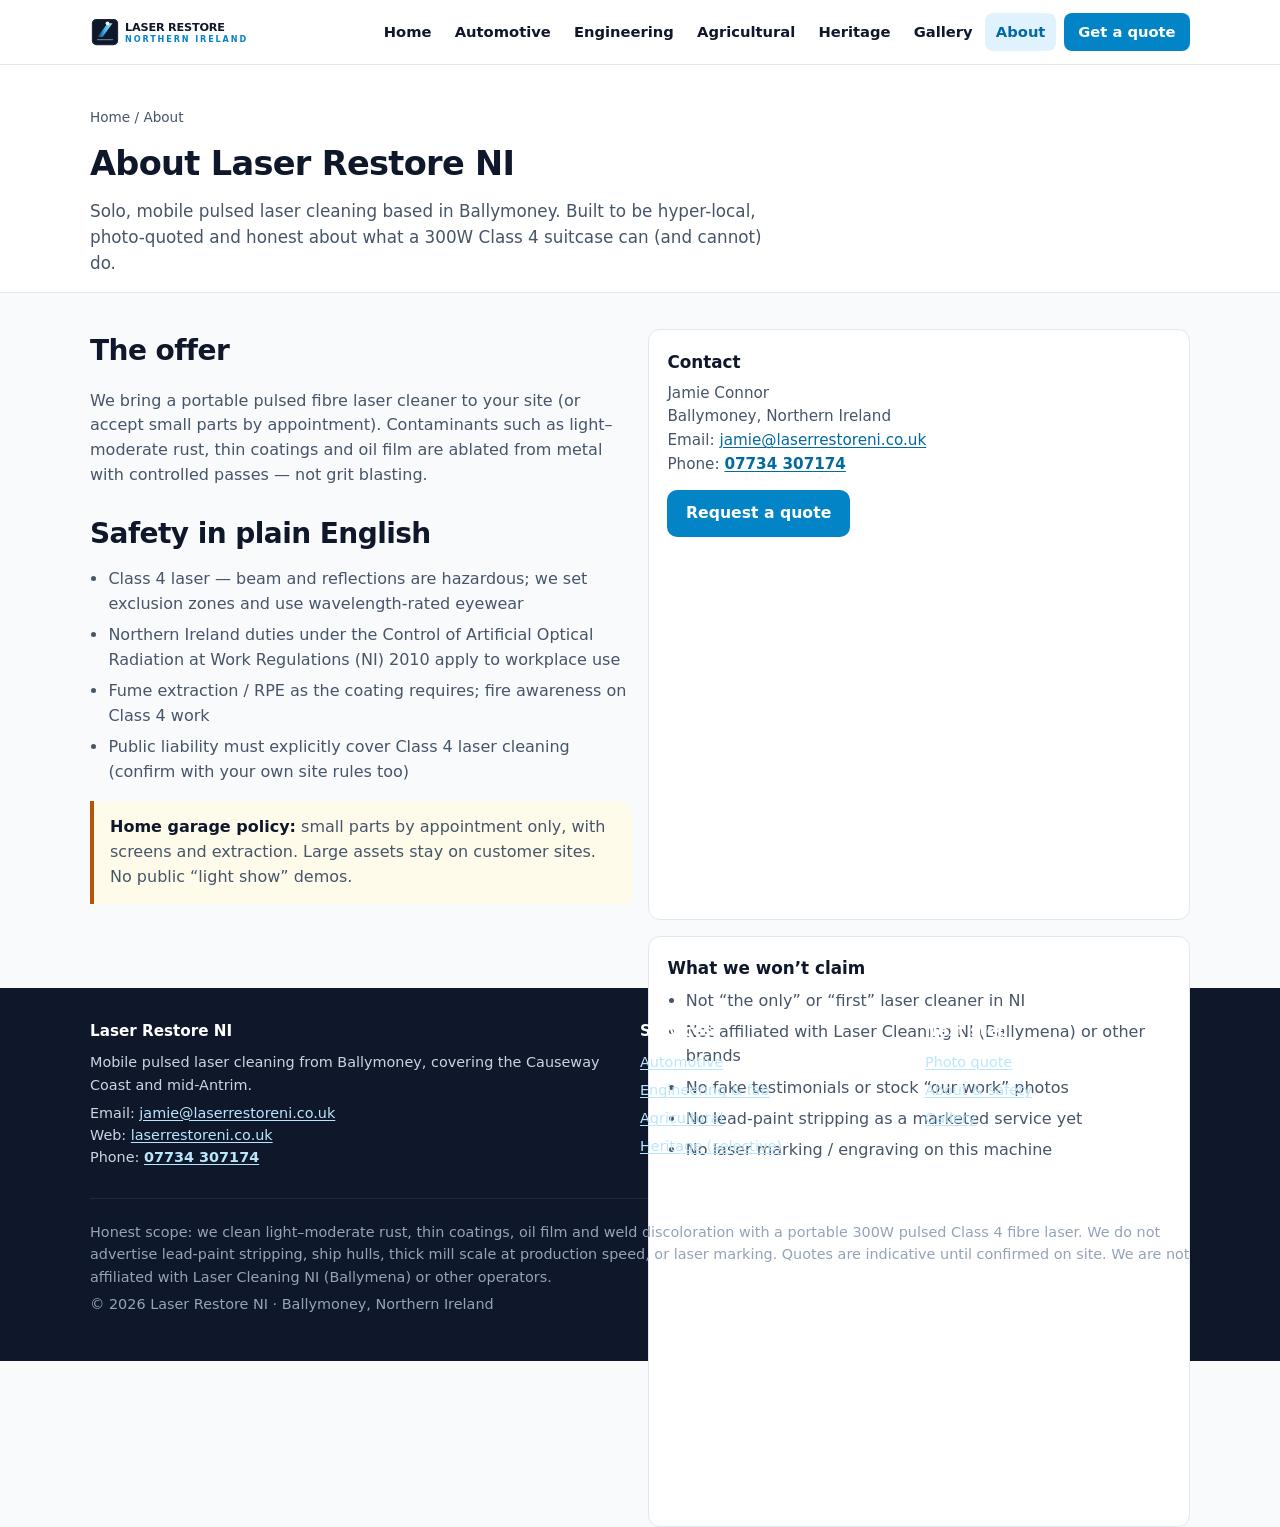
==== about.html @ 9ee43b2e "Launch Laser Restore NI static site Phone 07734 307174, email jamie@laserrestoreni.co.uk, canonical " ====
<!DOCTYPE html>
<html lang="en-GB">
<head>
  <meta charset="utf-8">
  <meta name="viewport" content="width=device-width, initial-scale=1">
  <title>About & safety | Laser Restore NI</title>
  <meta name="description" content="About Laser Restore NI — Class 4 mobile laser cleaning from Ballymoney, honest scope and safety.">
  <meta name="theme-color" content="#0284c7">
  <link rel="canonical" href="https://laserrestoreni.co.uk/about.html">
  <meta property="og:url" content="https://laserrestoreni.co.uk/about.html">
  <meta property="og:site_name" content="Laser Restore NI">
  <link rel="icon" href="img/logo-mark.svg" type="image/svg+xml">
  <link rel="stylesheet" href="css/styles.css">
</head>
<body>
  <header class="site-header">
    <div class="container header-inner">
      <a class="brand" href="index.html">
        <img src="img/logo.svg" width="220" height="50" alt="Laser Restore NI">
      </a>
      <button class="nav-toggle" type="button" aria-expanded="false" aria-controls="site-nav" aria-label="Open menu">
        <span></span>
      </button>
      <nav class="site-nav" id="site-nav" aria-label="Primary">
        <ul>
          <li><a href="index.html">Home</a></li>
          <li><a href="automotive.html">Automotive</a></li>
          <li><a href="engineering.html">Engineering</a></li>
          <li><a href="agricultural.html">Agricultural</a></li>
          <li><a href="heritage.html">Heritage</a></li>
          <li><a href="gallery.html">Gallery</a></li>
          <li><a href="about.html" aria-current="page">About</a></li>
          <li><a href="quote.html" class="cta-link">Get a quote</a></li>
        </ul>
      </nav>
    </div>
  </header>

  <main>
    <div class="page-hero">
      <div class="container">
        <p class="breadcrumbs"><a href="index.html">Home</a> / About</p>
        <h1>About Laser Restore NI</h1>
        <p class="lead" style="margin:0;max-width:42rem">Solo, mobile pulsed laser cleaning based in Ballymoney. Built to be hyper-local, photo-quoted and honest about what a 300W Class&nbsp;4 suitcase can (and cannot) do.</p>
      </div>
    </div>
    <section class="section">
      <div class="container grid-2">
        <div>
          <h2>The offer</h2>
          <p style="color:var(--muted)">We bring a portable pulsed fibre laser cleaner to your site (or accept small parts by appointment). Contaminants such as light–moderate rust, thin coatings and oil film are ablated from metal with controlled passes — not grit blasting.</p>
          <h2 style="margin-top:1.5rem">Safety in plain English</h2>
          <ul class="checklist">
            <li>Class&nbsp;4 laser — beam and reflections are hazardous; we set exclusion zones and use wavelength-rated eyewear</li>
            <li>Northern Ireland duties under the Control of Artificial Optical Radiation at Work Regulations (NI) 2010 apply to workplace use</li>
            <li>Fume extraction / RPE as the coating requires; fire awareness on Class&nbsp;4 work</li>
            <li>Public liability must explicitly cover Class&nbsp;4 laser cleaning (confirm with your own site rules too)</li>
          </ul>
          <div class="callout warning">
            <strong>Home garage policy:</strong> small parts by appointment only, with screens and extraction. Large assets stay on customer sites. No public “light show” demos.
          </div>
        </div>
        <aside>
          <div class="card">
            <h3>Contact</h3>
            <p>Jamie Connor<br>Ballymoney, Northern Ireland</p>
            <p>Email: <a href="mailto:jamie@laserrestoreni.co.uk">jamie@laserrestoreni.co.uk</a><br>
            Phone: <a href="tel:+447734307174"><strong>07734 307174</strong></a></p>
            <p style="margin-top:0.85rem"><a class="btn btn-primary" href="quote.html">Request a quote</a></p>
          </div>
          <div class="card" style="margin-top:1rem">
            <h3>What we won’t claim</h3>
            <ul class="checklist">
              <li>Not “the only” or “first” laser cleaner in NI</li>
              <li>Not affiliated with Laser Cleaning NI (Ballymena) or other brands</li>
              <li>No fake testimonials or stock “our work” photos</li>
              <li>No lead-paint stripping as a marketed service yet</li>
              <li>No laser marking / engraving on this machine</li>
            </ul>
          </div>
        </aside>
      </div>
    </section>
  </main>

  <footer class="site-footer">
    <div class="container footer-grid">
      <div>
        <h3>Laser Restore NI</h3>
        <p>Mobile pulsed laser cleaning from Ballymoney, covering the Causeway Coast and mid-Antrim.</p>
        <p>Email: <a href="mailto:jamie@laserrestoreni.co.uk">jamie@laserrestoreni.co.uk</a><br>
        Web: <a href="https://laserrestoreni.co.uk">laserrestoreni.co.uk</a><br>
        Phone: <a href="tel:+447734307174"><strong>07734 307174</strong></a></p>
      </div>
      <div>
        <h3>Services</h3>
        <ul>
          <li><a href="automotive.html">Automotive</a></li>
          <li><a href="engineering.html">Engineering &amp; fab</a></li>
          <li><a href="agricultural.html">Agricultural</a></li>
          <li><a href="heritage.html">Heritage (selective)</a></li>
        </ul>
      </div>
      <div>
        <h3>Next step</h3>
        <ul>
          <li><a href="quote.html">Photo quote</a></li>
          <li><a href="about.html">About &amp; safety</a></li>
          <li><a href="gallery.html">Gallery</a></li>
        </ul>
      </div>
    </div>
    <div class="container fineprint">
      <p>Honest scope: we clean light–moderate rust, thin coatings, oil film and weld discoloration with a portable 300W pulsed Class&nbsp;4 fibre laser. We do not advertise lead-paint stripping, ship hulls, thick mill scale at production speed, or laser marking. Quotes are indicative until confirmed on site. We are not affiliated with Laser Cleaning NI (Ballymena) or other operators.</p>
      <p>&copy; 2026 Laser Restore NI · Ballymoney, Northern Ireland</p>
    </div>
  </footer>
  <script src="js/site.js"></script>
</body>
</html>
---- css/styles.css ----
/* Laser Restore NI — mobile-first static site */
:root {
  --bg: #f8fafc;
  --surface: #ffffff;
  --ink: #0f172a;
  --muted: #475569;
  --line: #e2e8f0;
  --brand: #0284c7;
  --brand-dark: #0369a1;
  --accent: #38bdf8;
  --warn: #b45309;
  --ok: #047857;
  --radius: 12px;
  --shadow: 0 8px 24px rgba(15, 23, 42, 0.08);
  --max: 1100px;
  --font: "Inter", "Segoe UI", system-ui, -apple-system, sans-serif;
}

*, *::before, *::after { box-sizing: border-box; }
html { scroll-behavior: smooth; }
body {
  margin: 0;
  font-family: var(--font);
  color: var(--ink);
  background: var(--bg);
  line-height: 1.55;
  -webkit-font-smoothing: antialiased;
}
img, svg { max-width: 100%; display: block; }
a { color: var(--brand-dark); text-decoration-thickness: 1px; text-underline-offset: 2px; }
a:hover { color: var(--brand); }
.container { width: min(100% - 2rem, var(--max)); margin-inline: auto; }

/* Header */
.site-header {
  position: sticky; top: 0; z-index: 50;
  background: rgba(255,255,255,0.92);
  backdrop-filter: blur(10px);
  border-bottom: 1px solid var(--line);
}
.header-inner {
  display: flex; align-items: center; justify-content: space-between;
  gap: 1rem; padding: 0.75rem 0;
}
.brand { display: flex; align-items: center; gap: 0.6rem; text-decoration: none; color: inherit; }
.brand img, .brand svg { height: 40px; width: auto; }
.nav-toggle {
  display: inline-flex; align-items: center; justify-content: center;
  width: 44px; height: 44px; border: 1px solid var(--line); border-radius: 10px;
  background: var(--surface); cursor: pointer;
}
.nav-toggle span {
  display: block; width: 18px; height: 2px; background: var(--ink);
  position: relative;
}
.nav-toggle span::before, .nav-toggle span::after {
  content: ""; position: absolute; left: 0; width: 18px; height: 2px; background: var(--ink);
}
.nav-toggle span::before { top: -6px; }
.nav-toggle span::after { top: 6px; }
.site-nav {
  display: none; position: absolute; left: 0; right: 0; top: 100%;
  background: var(--surface); border-bottom: 1px solid var(--line);
  padding: 0.75rem 1rem 1rem;
}
.site-nav.open { display: block; }
.site-nav ul {
  list-style: none; margin: 0; padding: 0;
  display: grid; gap: 0.35rem;
}
.site-nav a {
  display: block; padding: 0.7rem 0.85rem; border-radius: 8px;
  text-decoration: none; color: var(--ink); font-weight: 550;
}
.site-nav a:hover, .site-nav a[aria-current="page"] { background: #e0f2fe; color: var(--brand-dark); }
.site-nav .cta-link {
  background: var(--brand); color: #fff !important; text-align: center; margin-top: 0.35rem;
}
.site-nav .cta-link:hover { background: var(--brand-dark); }

@media (min-width: 900px) {
  .nav-toggle { display: none; }
  .site-nav {
    display: block; position: static; border: 0; padding: 0; background: transparent;
  }
  .site-nav ul { display: flex; align-items: center; gap: 0.15rem; flex-wrap: wrap; }
  .site-nav a { padding: 0.45rem 0.65rem; font-size: 0.92rem; }
  .site-nav .cta-link { margin-top: 0; margin-left: 0.35rem; padding-inline: 0.9rem; }
}

/* Hero */
.hero {
  padding: 2.25rem 0 2rem;
  background:
    radial-gradient(1200px 400px at 10% -10%, #bae6fd55, transparent),
    linear-gradient(180deg, #fff, var(--bg));
  border-bottom: 1px solid var(--line);
}
.hero-grid { display: grid; gap: 1.5rem; }
.eyebrow {
  display: inline-block; font-size: 0.78rem; font-weight: 700; letter-spacing: 0.08em;
  text-transform: uppercase; color: var(--brand-dark); background: #e0f2fe;
  padding: 0.35rem 0.65rem; border-radius: 999px; margin-bottom: 0.75rem;
}
.hero h1 {
  margin: 0 0 0.75rem; font-size: clamp(1.7rem, 5vw, 2.55rem);
  line-height: 1.15; letter-spacing: -0.02em;
}
.lead { font-size: 1.05rem; color: var(--muted); margin: 0 0 1.25rem; max-width: 42rem; }
.actions { display: flex; flex-wrap: wrap; gap: 0.65rem; }
.btn {
  display: inline-flex; align-items: center; justify-content: center; gap: 0.4rem;
  min-height: 46px; padding: 0.65rem 1.1rem; border-radius: 10px;
  font-weight: 650; text-decoration: none; border: 1px solid transparent; cursor: pointer;
  font-size: 0.98rem;
}
.btn-primary { background: var(--brand); color: #fff; }
.btn-primary:hover { background: var(--brand-dark); color: #fff; }
.btn-secondary { background: #fff; border-color: var(--line); color: var(--ink); }
.btn-secondary:hover { border-color: #94a3b8; color: var(--ink); }
.hero-card {
  background: var(--surface); border: 1px solid var(--line); border-radius: var(--radius);
  padding: 1.1rem 1.15rem; box-shadow: var(--shadow);
}
.hero-card h2 { margin: 0 0 0.6rem; font-size: 1rem; }
.hero-card ul { margin: 0; padding-left: 1.1rem; color: var(--muted); }
.hero-card li { margin: 0.35rem 0; }
@media (min-width: 800px) {
  .hero-grid { grid-template-columns: 1.4fr 1fr; align-items: start; }
}

/* Sections */
.section { padding: 2.25rem 0; }
.section h2 { margin: 0 0 0.75rem; font-size: clamp(1.35rem, 3vw, 1.75rem); letter-spacing: -0.02em; }
.section-intro { color: var(--muted); max-width: 42rem; margin: 0 0 1.35rem; }
.grid-3, .grid-2, .grid-4 { display: grid; gap: 1rem; }
@media (min-width: 700px) {
  .grid-2 { grid-template-columns: 1fr 1fr; }
  .grid-3 { grid-template-columns: repeat(3, 1fr); }
  .grid-4 { grid-template-columns: repeat(2, 1fr); }
}
@media (min-width: 1000px) {
  .grid-4 { grid-template-columns: repeat(4, 1fr); }
}
.card {
  background: var(--surface); border: 1px solid var(--line); border-radius: var(--radius);
  padding: 1.15rem; height: 100%;
}
.card h3 { margin: 0 0 0.45rem; font-size: 1.05rem; }
.card p { margin: 0; color: var(--muted); font-size: 0.95rem; }
.card .tag {
  display: inline-block; font-size: 0.72rem; font-weight: 700; letter-spacing: 0.04em;
  text-transform: uppercase; color: var(--brand-dark); margin-bottom: 0.45rem;
}

/* Honest scope callouts */
.callout {
  border-left: 4px solid var(--brand);
  background: #f0f9ff; padding: 0.9rem 1rem; border-radius: 0 10px 10px 0;
  color: var(--muted); margin: 1rem 0;
}
.callout.warning { border-left-color: var(--warn); background: #fffbeb; }
.callout strong { color: var(--ink); }

/* Price table */
.price-table { width: 100%; border-collapse: collapse; background: var(--surface); border-radius: var(--radius); overflow: hidden; border: 1px solid var(--line); }
.price-table th, .price-table td { text-align: left; padding: 0.75rem 0.9rem; border-bottom: 1px solid var(--line); font-size: 0.95rem; }
.price-table th { background: #0f172a; color: #fff; font-weight: 600; }
.price-table tr:last-child td { border-bottom: 0; }
.price-table td:last-child { font-weight: 650; white-space: nowrap; }
@media (max-width: 560px) {
  .price-table th:nth-child(2), .price-table td:nth-child(2) { display: none; }
}

/* Gallery placeholders — no fake stock work photos */
.gallery-grid { display: grid; gap: 1rem; }
@media (min-width: 640px) { .gallery-grid { grid-template-columns: 1fr 1fr; } }
.placeholder-shot {
  border: 2px dashed #94a3b8; border-radius: var(--radius); background: #f1f5f9;
  min-height: 180px; padding: 1.25rem; display: grid; align-content: center; gap: 0.4rem;
}
.placeholder-shot strong { color: var(--ink); }
.placeholder-shot span { color: var(--muted); font-size: 0.92rem; }

/* Forms */
.form {
  background: var(--surface); border: 1px solid var(--line); border-radius: var(--radius);
  padding: 1.25rem; box-shadow: var(--shadow); max-width: 640px;
}
.form label { display: block; font-weight: 600; margin: 0.85rem 0 0.35rem; font-size: 0.92rem; }
.form label:first-child { margin-top: 0; }
.form input, .form select, .form textarea {
  width: 100%; padding: 0.7rem 0.8rem; border: 1px solid #cbd5e1; border-radius: 8px;
  font: inherit; background: #fff; color: var(--ink);
}
.form input:focus, .form select:focus, .form textarea:focus {
  outline: 2px solid #7dd3fc; outline-offset: 1px; border-color: var(--brand);
}
.form .hint { font-size: 0.85rem; color: var(--muted); margin: 0.35rem 0 0; }
.form .row { display: grid; gap: 0.75rem; }
@media (min-width: 560px) { .form .row { grid-template-columns: 1fr 1fr; } }
.form .actions { margin-top: 1.15rem; }
.attach-note {
  margin-top: 1rem; padding: 0.9rem 1rem; background: #fffbeb; border: 1px solid #fcd34d;
  border-radius: 10px; color: #92400e; font-size: 0.92rem;
}

/* Footer */
.site-footer {
  margin-top: 2rem; padding: 2rem 0 2.5rem; background: #0f172a; color: #cbd5e1;
}
.site-footer a { color: #bae6fd; }
.footer-grid { display: grid; gap: 1.25rem; }
@media (min-width: 700px) { .footer-grid { grid-template-columns: 2fr 1fr 1fr; } }
.site-footer h3 { margin: 0 0 0.5rem; color: #fff; font-size: 0.95rem; }
.site-footer p, .site-footer li { font-size: 0.9rem; margin: 0.35rem 0; }
.site-footer ul { list-style: none; margin: 0; padding: 0; }
.fineprint { margin-top: 1.5rem; padding-top: 1rem; border-top: 1px solid #1e293b; font-size: 0.8rem; color: #94a3b8; }

/* Utility */
.sr-only {
  position: absolute; width: 1px; height: 1px; padding: 0; margin: -1px;
  overflow: hidden; clip: rect(0,0,0,0); border: 0;
}
.page-hero { padding: 1.75rem 0 1rem; border-bottom: 1px solid var(--line); background: #fff; }
.page-hero h1 { margin: 0 0 0.5rem; font-size: clamp(1.5rem, 4vw, 2.1rem); letter-spacing: -0.02em; }
.breadcrumbs { font-size: 0.85rem; color: var(--muted); margin-bottom: 0.65rem; }
.breadcrumbs a { color: var(--muted); text-decoration: none; }
.breadcrumbs a:hover { color: var(--brand); }
.checklist { margin: 0; padding-left: 1.15rem; color: var(--muted); }
.checklist li { margin: 0.4rem 0; }
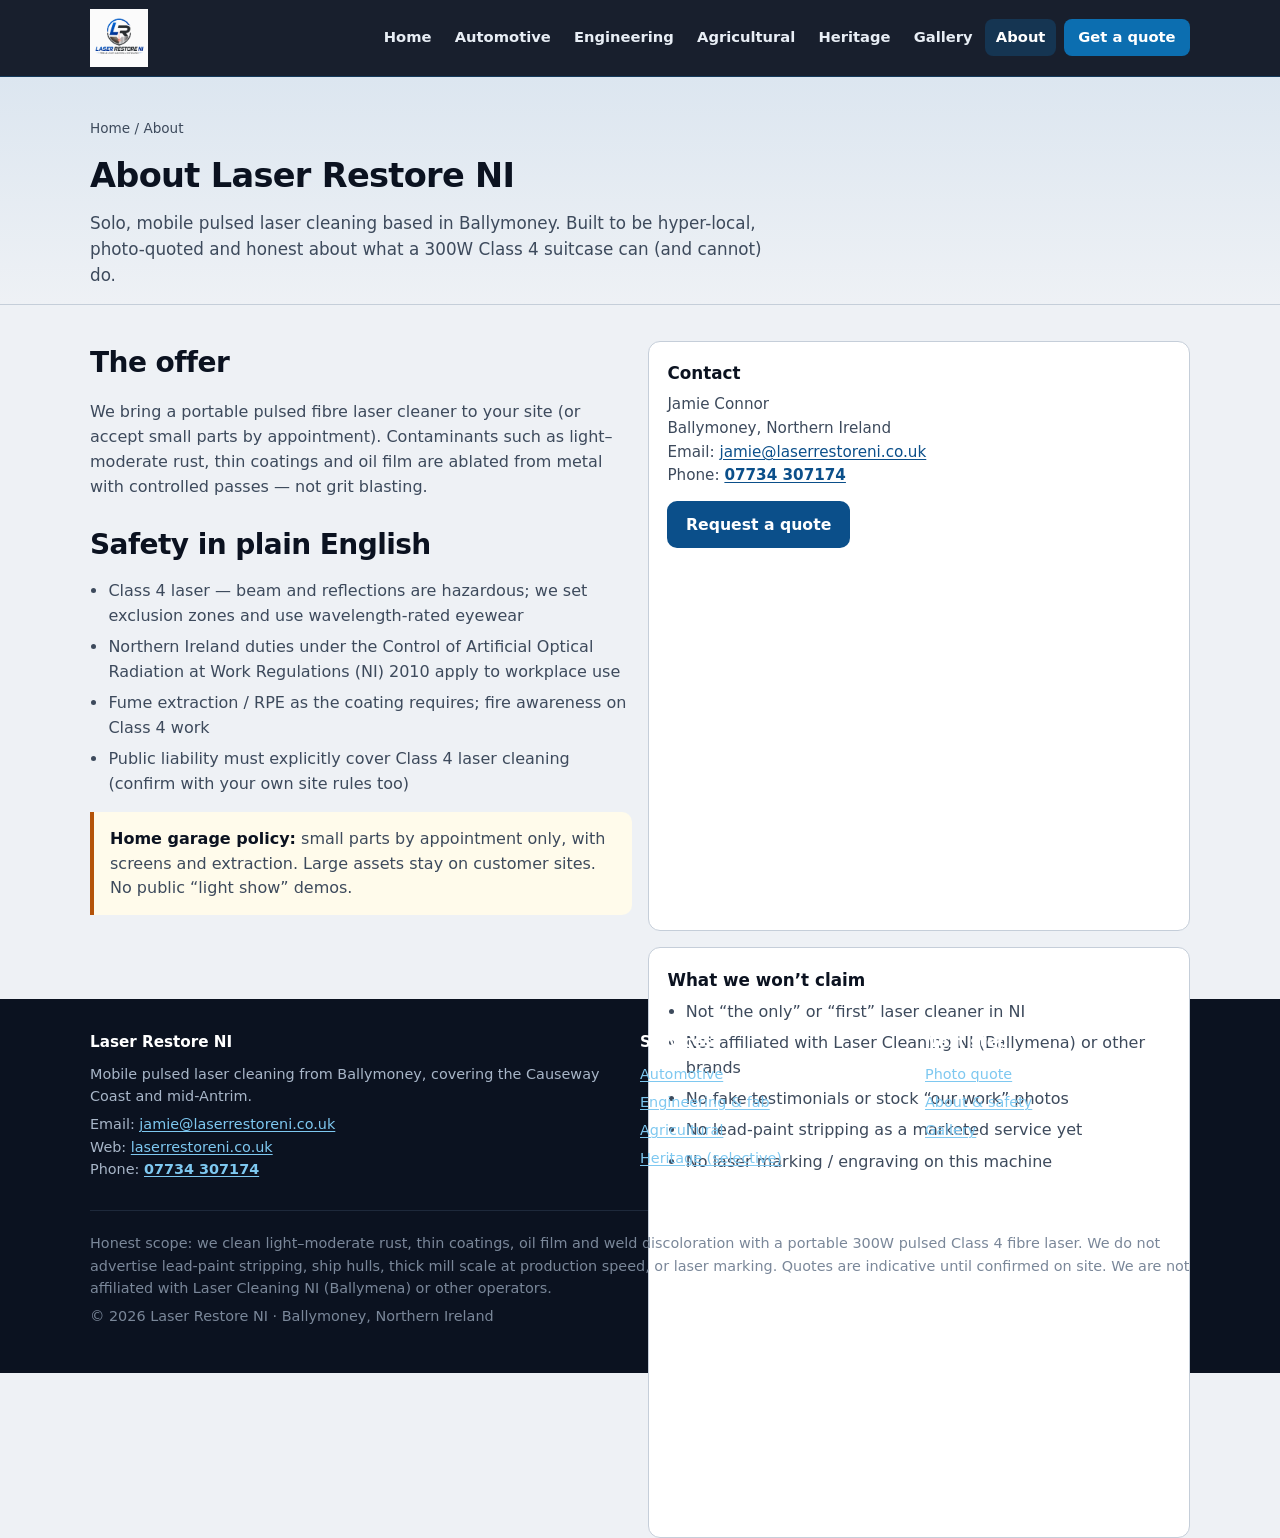
==== commit 7c2d30f9: "Visual refresh: deeper LR palette, FB logo header, brand hero/gallery Align site colours to logo (na" ====
--- a/about.html
+++ b/about.html
@@ -5,18 +5,20 @@
   <meta name="viewport" content="width=device-width, initial-scale=1">
   <title>About & safety | Laser Restore NI</title>
   <meta name="description" content="About Laser Restore NI — Class 4 mobile laser cleaning from Ballymoney, honest scope and safety.">
-  <meta name="theme-color" content="#0284c7">
+  <meta name="theme-color" content="#0b4f8a">
   <link rel="canonical" href="https://laserrestoreni.co.uk/about.html">
   <meta property="og:url" content="https://laserrestoreni.co.uk/about.html">
   <meta property="og:site_name" content="Laser Restore NI">
-  <link rel="icon" href="img/logo-mark.svg" type="image/svg+xml">
+  <link rel="icon" href="img/favicon-32.png" type="image/png" sizes="32x32">
+  <link rel="icon" href="img/favicon-192.png" type="image/png" sizes="192x192">
+  <link rel="apple-touch-icon" href="img/apple-touch-icon.png">
   <link rel="stylesheet" href="css/styles.css">
 </head>
 <body>
   <header class="site-header">
     <div class="container header-inner">
       <a class="brand" href="index.html">
-        <img src="img/logo.svg" width="220" height="50" alt="Laser Restore NI">
+        <img src="img/logo-primary.png" width="220" height="220" alt="Laser Restore NI">
       </a>
       <button class="nav-toggle" type="button" aria-expanded="false" aria-controls="site-nav" aria-label="Open menu">
         <span></span>
--- a/css/styles.css
+++ b/css/styles.css
@@ -1,17 +1,24 @@
-/* Laser Restore NI — mobile-first static site */
+/* Laser Restore NI — mobile-first static site
+   Palette aligned to LR logo: deep navy/charcoal, stronger blue, rust accent */
 :root {
-  --bg: #f8fafc;
+  --bg: #eef1f5;
   --surface: #ffffff;
-  --ink: #0f172a;
-  --muted: #475569;
-  --line: #e2e8f0;
-  --brand: #0284c7;
-  --brand-dark: #0369a1;
-  --accent: #38bdf8;
+  --ink: #0b1220;
+  --muted: #3d4a5c;
+  --line: #c5ced9;
+  --brand: #0c6eb0;
+  --brand-dark: #0b4f8a;
+  --brand-deeper: #083a66;
+  --accent: #1a7fc4;
+  --laser: #c41e3a;
+  --rust: #8B4513;
+  --rust-bright: #b45309;
   --warn: #b45309;
   --ok: #047857;
+  --header-bg: rgba(11, 18, 32, 0.94);
+  --header-ink: #e8eef5;
   --radius: 12px;
-  --shadow: 0 8px 24px rgba(15, 23, 42, 0.08);
+  --shadow: 0 10px 28px rgba(11, 18, 32, 0.14);
   --max: 1100px;
   --font: "Inter", "Segoe UI", system-ui, -apple-system, sans-serif;
 }
@@ -31,36 +38,39 @@
 a:hover { color: var(--brand); }
 .container { width: min(100% - 2rem, var(--max)); margin-inline: auto; }
 
-/* Header */
+/* Header — darker navy-tinted */
 .site-header {
   position: sticky; top: 0; z-index: 50;
-  background: rgba(255,255,255,0.92);
-  backdrop-filter: blur(10px);
-  border-bottom: 1px solid var(--line);
+  background: var(--header-bg);
+  backdrop-filter: blur(12px);
+  border-bottom: 1px solid rgba(12, 110, 176, 0.35);
 }
 .header-inner {
   display: flex; align-items: center; justify-content: space-between;
-  gap: 1rem; padding: 0.75rem 0;
+  gap: 1rem; padding: 0.55rem 0;
 }
 .brand { display: flex; align-items: center; gap: 0.6rem; text-decoration: none; color: inherit; }
-.brand img, .brand svg { height: 40px; width: auto; }
+.brand img {
+  height: 52px; width: auto; max-width: min(200px, 48vw);
+  object-fit: contain; object-position: left center;
+}
 .nav-toggle {
   display: inline-flex; align-items: center; justify-content: center;
-  width: 44px; height: 44px; border: 1px solid var(--line); border-radius: 10px;
-  background: var(--surface); cursor: pointer;
+  width: 44px; height: 44px; border: 1px solid rgba(232, 238, 245, 0.25); border-radius: 10px;
+  background: rgba(255,255,255,0.06); cursor: pointer;
 }
 .nav-toggle span {
-  display: block; width: 18px; height: 2px; background: var(--ink);
+  display: block; width: 18px; height: 2px; background: var(--header-ink);
   position: relative;
 }
 .nav-toggle span::before, .nav-toggle span::after {
-  content: ""; position: absolute; left: 0; width: 18px; height: 2px; background: var(--ink);
+  content: ""; position: absolute; left: 0; width: 18px; height: 2px; background: var(--header-ink);
 }
 .nav-toggle span::before { top: -6px; }
 .nav-toggle span::after { top: 6px; }
 .site-nav {
   display: none; position: absolute; left: 0; right: 0; top: 100%;
-  background: var(--surface); border-bottom: 1px solid var(--line);
+  background: #0b1220; border-bottom: 1px solid rgba(12, 110, 176, 0.35);
   padding: 0.75rem 1rem 1rem;
 }
 .site-nav.open { display: block; }
@@ -70,9 +80,11 @@
 }
 .site-nav a {
   display: block; padding: 0.7rem 0.85rem; border-radius: 8px;
-  text-decoration: none; color: var(--ink); font-weight: 550;
-}
-.site-nav a:hover, .site-nav a[aria-current="page"] { background: #e0f2fe; color: var(--brand-dark); }
+  text-decoration: none; color: var(--header-ink); font-weight: 550;
+}
+.site-nav a:hover, .site-nav a[aria-current="page"] {
+  background: rgba(12, 110, 176, 0.28); color: #fff;
+}
 .site-nav .cta-link {
   background: var(--brand); color: #fff !important; text-align: center; margin-top: 0.35rem;
 }
@@ -86,27 +98,45 @@
   .site-nav ul { display: flex; align-items: center; gap: 0.15rem; flex-wrap: wrap; }
   .site-nav a { padding: 0.45rem 0.65rem; font-size: 0.92rem; }
   .site-nav .cta-link { margin-top: 0; margin-left: 0.35rem; padding-inline: 0.9rem; }
-}
-
-/* Hero */
+  .brand img { height: 58px; max-width: 220px; }
+}
+
+/* Hero — darker metal/rust gradient + brand cover */
 .hero {
-  padding: 2.25rem 0 2rem;
+  padding: 0 0 2rem;
   background:
-    radial-gradient(1200px 400px at 10% -10%, #bae6fd55, transparent),
-    linear-gradient(180deg, #fff, var(--bg));
-  border-bottom: 1px solid var(--line);
-}
+    linear-gradient(165deg, #0b1220 0%, #12263f 38%, #1a2f28 72%, #2a1a12 100%);
+  border-bottom: 1px solid #1e293b;
+  color: #e8eef5;
+}
+.hero-visual {
+  width: 100%;
+  max-height: 280px;
+  overflow: hidden;
+  border-bottom: 3px solid var(--rust-bright);
+  background: #0b1220;
+}
+.hero-visual img {
+  width: 100%;
+  height: 100%;
+  max-height: 280px;
+  object-fit: cover;
+  object-position: center center;
+}
+.hero .container.hero-grid { padding-top: 1.75rem; }
 .hero-grid { display: grid; gap: 1.5rem; }
 .eyebrow {
   display: inline-block; font-size: 0.78rem; font-weight: 700; letter-spacing: 0.08em;
-  text-transform: uppercase; color: var(--brand-dark); background: #e0f2fe;
+  text-transform: uppercase; color: #9fd0f0; background: rgba(12, 110, 176, 0.28);
   padding: 0.35rem 0.65rem; border-radius: 999px; margin-bottom: 0.75rem;
+  border: 1px solid rgba(12, 110, 176, 0.45);
 }
 .hero h1 {
   margin: 0 0 0.75rem; font-size: clamp(1.7rem, 5vw, 2.55rem);
-  line-height: 1.15; letter-spacing: -0.02em;
+  line-height: 1.15; letter-spacing: -0.02em; color: #fff;
 }
 .lead { font-size: 1.05rem; color: var(--muted); margin: 0 0 1.25rem; max-width: 42rem; }
+.hero .lead { color: #b8c5d6; }
 .actions { display: flex; flex-wrap: wrap; gap: 0.65rem; }
 .btn {
   display: inline-flex; align-items: center; justify-content: center; gap: 0.4rem;
@@ -114,19 +144,29 @@
   font-weight: 650; text-decoration: none; border: 1px solid transparent; cursor: pointer;
   font-size: 0.98rem;
 }
-.btn-primary { background: var(--brand); color: #fff; }
-.btn-primary:hover { background: var(--brand-dark); color: #fff; }
-.btn-secondary { background: #fff; border-color: var(--line); color: var(--ink); }
-.btn-secondary:hover { border-color: #94a3b8; color: var(--ink); }
+.btn-primary { background: var(--brand-dark); color: #fff; }
+.btn-primary:hover { background: var(--brand-deeper); color: #fff; }
+.btn-secondary {
+  background: transparent; border-color: rgba(232, 238, 245, 0.45); color: #e8eef5;
+}
+.btn-secondary:hover { border-color: #fff; color: #fff; background: rgba(255,255,255,0.06); }
 .hero-card {
-  background: var(--surface); border: 1px solid var(--line); border-radius: var(--radius);
-  padding: 1.1rem 1.15rem; box-shadow: var(--shadow);
-}
-.hero-card h2 { margin: 0 0 0.6rem; font-size: 1rem; }
-.hero-card ul { margin: 0; padding-left: 1.1rem; color: var(--muted); }
+  background: rgba(255,255,255,0.06);
+  border: 1px solid rgba(12, 110, 176, 0.35);
+  border-radius: var(--radius);
+  padding: 1.1rem 1.15rem;
+  box-shadow: var(--shadow);
+  backdrop-filter: blur(6px);
+}
+.hero-card h2 { margin: 0 0 0.6rem; font-size: 1rem; color: #fff; }
+.hero-card ul { margin: 0; padding-left: 1.1rem; color: #b8c5d6; }
 .hero-card li { margin: 0.35rem 0; }
+.hero-card a { color: #7ec8f0; }
+.hero-card a:hover { color: #bae6fd; }
 @media (min-width: 800px) {
   .hero-grid { grid-template-columns: 1.4fr 1fr; align-items: start; }
+  .hero-visual { max-height: 340px; }
+  .hero-visual img { max-height: 340px; }
 }
 
 /* Sections */
@@ -145,6 +185,12 @@
 .card {
   background: var(--surface); border: 1px solid var(--line); border-radius: var(--radius);
   padding: 1.15rem; height: 100%;
+  overflow: hidden;
+  transition: border-color 0.15s ease, box-shadow 0.15s ease;
+}
+a.card:hover {
+  border-color: var(--brand);
+  box-shadow: var(--shadow);
 }
 .card h3 { margin: 0 0 0.45rem; font-size: 1.05rem; }
 .card p { margin: 0; color: var(--muted); font-size: 0.95rem; }
@@ -152,11 +198,21 @@
   display: inline-block; font-size: 0.72rem; font-weight: 700; letter-spacing: 0.04em;
   text-transform: uppercase; color: var(--brand-dark); margin-bottom: 0.45rem;
 }
+.card-strip {
+  display: block; height: 6px; margin: -1.15rem -1.15rem 0.85rem;
+  border-radius: var(--radius) var(--radius) 0 0;
+  background:
+    linear-gradient(90deg, var(--brand-dark) 0%, var(--brand) 45%, var(--rust) 78%, var(--laser) 100%);
+}
+.card-strip--auto { background: linear-gradient(90deg, #0b4f8a, #0c6eb0 60%, #8B4513); }
+.card-strip--eng { background: linear-gradient(90deg, #083a66, #0c6eb0 70%, #64748b); }
+.card-strip--agri { background: linear-gradient(90deg, #0b4f8a, #8B4513 55%, #b45309); }
+.card-strip--herit { background: linear-gradient(90deg, #1e293b, #0c6eb0 50%, #8B4513); }
 
 /* Honest scope callouts */
 .callout {
   border-left: 4px solid var(--brand);
-  background: #f0f9ff; padding: 0.9rem 1rem; border-radius: 0 10px 10px 0;
+  background: #e8f2fa; padding: 0.9rem 1rem; border-radius: 0 10px 10px 0;
   color: var(--muted); margin: 1rem 0;
 }
 .callout.warning { border-left-color: var(--warn); background: #fffbeb; }
@@ -165,19 +221,39 @@
 /* Price table */
 .price-table { width: 100%; border-collapse: collapse; background: var(--surface); border-radius: var(--radius); overflow: hidden; border: 1px solid var(--line); }
 .price-table th, .price-table td { text-align: left; padding: 0.75rem 0.9rem; border-bottom: 1px solid var(--line); font-size: 0.95rem; }
-.price-table th { background: #0f172a; color: #fff; font-weight: 600; }
+.price-table th { background: #0b1220; color: #fff; font-weight: 600; }
 .price-table tr:last-child td { border-bottom: 0; }
 .price-table td:last-child { font-weight: 650; white-space: nowrap; }
 @media (max-width: 560px) {
   .price-table th:nth-child(2), .price-table td:nth-child(2) { display: none; }
 }
 
-/* Gallery placeholders — no fake stock work photos */
+/* Gallery — brand imagery with honest labels */
 .gallery-grid { display: grid; gap: 1rem; }
 @media (min-width: 640px) { .gallery-grid { grid-template-columns: 1fr 1fr; } }
+.gallery-item {
+  border: 1px solid var(--line); border-radius: var(--radius); overflow: hidden;
+  background: var(--surface); box-shadow: var(--shadow);
+}
+.gallery-item img {
+  width: 100%; height: 200px; object-fit: cover; object-position: center;
+  background: #0b1220;
+}
+.gallery-item.logo-frame img {
+  object-fit: contain; padding: 1.25rem; height: 220px; background: #fff;
+}
+.gallery-item figcaption {
+  padding: 0.85rem 1rem 1rem; font-size: 0.9rem; color: var(--muted);
+}
+.gallery-item figcaption strong { display: block; color: var(--ink); margin-bottom: 0.25rem; }
+.gallery-badge {
+  display: inline-block; font-size: 0.68rem; font-weight: 700; letter-spacing: 0.06em;
+  text-transform: uppercase; color: #92400e; background: #fffbeb;
+  border: 1px solid #fcd34d; padding: 0.2rem 0.5rem; border-radius: 999px; margin-bottom: 0.45rem;
+}
 .placeholder-shot {
-  border: 2px dashed #94a3b8; border-radius: var(--radius); background: #f1f5f9;
-  min-height: 180px; padding: 1.25rem; display: grid; align-content: center; gap: 0.4rem;
+  border: 2px dashed #64748b; border-radius: var(--radius); background: #e8eef5;
+  min-height: 140px; padding: 1.25rem; display: grid; align-content: center; gap: 0.4rem;
 }
 .placeholder-shot strong { color: var(--ink); }
 .placeholder-shot span { color: var(--muted); font-size: 0.92rem; }
@@ -190,42 +266,59 @@
 .form label { display: block; font-weight: 600; margin: 0.85rem 0 0.35rem; font-size: 0.92rem; }
 .form label:first-child { margin-top: 0; }
 .form input, .form select, .form textarea {
-  width: 100%; padding: 0.7rem 0.8rem; border: 1px solid #cbd5e1; border-radius: 8px;
+  width: 100%; padding: 0.7rem 0.8rem; border: 1px solid #94a3b8; border-radius: 8px;
   font: inherit; background: #fff; color: var(--ink);
 }
 .form input:focus, .form select:focus, .form textarea:focus {
-  outline: 2px solid #7dd3fc; outline-offset: 1px; border-color: var(--brand);
+  outline: 2px solid #0c6eb0; outline-offset: 1px; border-color: var(--brand-dark);
 }
 .form .hint { font-size: 0.85rem; color: var(--muted); margin: 0.35rem 0 0; }
 .form .row { display: grid; gap: 0.75rem; }
 @media (min-width: 560px) { .form .row { grid-template-columns: 1fr 1fr; } }
 .form .actions { margin-top: 1.15rem; }
+.form .btn-secondary {
+  background: #fff; border-color: var(--line); color: var(--ink);
+}
+.form .btn-secondary:hover { border-color: #64748b; color: var(--ink); background: #f8fafc; }
 .attach-note {
   margin-top: 1rem; padding: 0.9rem 1rem; background: #fffbeb; border: 1px solid #fcd34d;
   border-radius: 10px; color: #92400e; font-size: 0.92rem;
 }
 
-/* Footer */
+/* Footer — charcoal ink */
 .site-footer {
-  margin-top: 2rem; padding: 2rem 0 2.5rem; background: #0f172a; color: #cbd5e1;
-}
-.site-footer a { color: #bae6fd; }
+  margin-top: 2rem; padding: 2rem 0 2.5rem; background: #0b1220; color: #a8b6c8;
+}
+.site-footer a { color: #7ec8f0; }
 .footer-grid { display: grid; gap: 1.25rem; }
 @media (min-width: 700px) { .footer-grid { grid-template-columns: 2fr 1fr 1fr; } }
 .site-footer h3 { margin: 0 0 0.5rem; color: #fff; font-size: 0.95rem; }
 .site-footer p, .site-footer li { font-size: 0.9rem; margin: 0.35rem 0; }
 .site-footer ul { list-style: none; margin: 0; padding: 0; }
-.fineprint { margin-top: 1.5rem; padding-top: 1rem; border-top: 1px solid #1e293b; font-size: 0.8rem; color: #94a3b8; }
+.fineprint { margin-top: 1.5rem; padding-top: 1rem; border-top: 1px solid #1e293b; font-size: 0.8rem; color: #7a8799; }
 
 /* Utility */
 .sr-only {
   position: absolute; width: 1px; height: 1px; padding: 0; margin: -1px;
   overflow: hidden; clip: rect(0,0,0,0); border: 0;
 }
-.page-hero { padding: 1.75rem 0 1rem; border-bottom: 1px solid var(--line); background: #fff; }
+.page-hero {
+  padding: 1.75rem 0 1rem; border-bottom: 1px solid var(--line);
+  background: linear-gradient(180deg, #dce6f0, #eef1f5);
+}
 .page-hero h1 { margin: 0 0 0.5rem; font-size: clamp(1.5rem, 4vw, 2.1rem); letter-spacing: -0.02em; }
 .breadcrumbs { font-size: 0.85rem; color: var(--muted); margin-bottom: 0.65rem; }
 .breadcrumbs a { color: var(--muted); text-decoration: none; }
 .breadcrumbs a:hover { color: var(--brand); }
 .checklist { margin: 0; padding-left: 1.15rem; color: var(--muted); }
 .checklist li { margin: 0.4rem 0; }
+
+/* Secondary page buttons outside dark hero */
+.section .btn-secondary,
+.page-hero + .section .btn-secondary,
+main > .actions .btn-secondary {
+  background: #fff; border-color: var(--line); color: var(--ink);
+}
+.section .btn-secondary:hover {
+  border-color: #64748b; color: var(--ink); background: #f8fafc;
+}
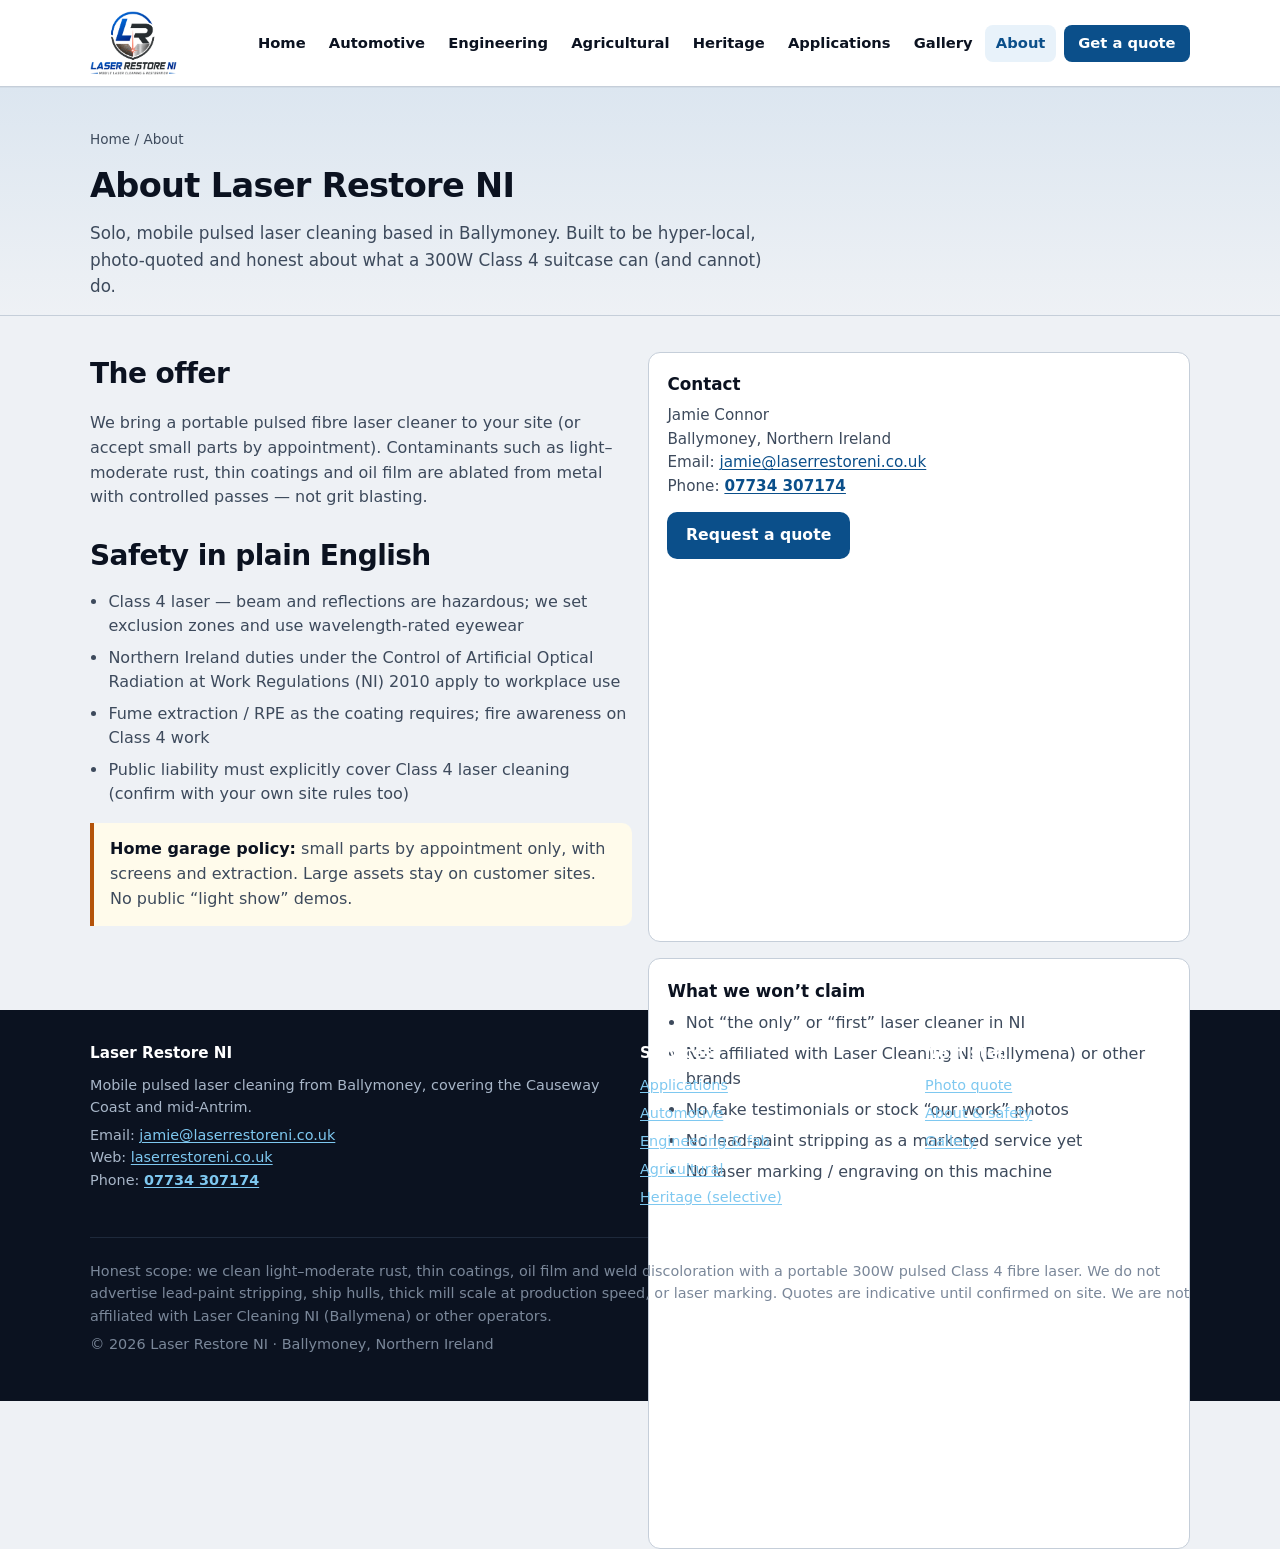
==== commit e309568f: "Add Applications page (weld/auto/fab/agri) and nav links Brochure-style honest 300W scope sections w" ====
--- a/about.html
+++ b/about.html
@@ -30,6 +30,7 @@
           <li><a href="engineering.html">Engineering</a></li>
           <li><a href="agricultural.html">Agricultural</a></li>
           <li><a href="heritage.html">Heritage</a></li>
+          <li><a href="applications.html">Applications</a></li>
           <li><a href="gallery.html">Gallery</a></li>
           <li><a href="about.html" aria-current="page">About</a></li>
           <li><a href="quote.html" class="cta-link">Get a quote</a></li>
@@ -97,6 +98,7 @@
       <div>
         <h3>Services</h3>
         <ul>
+          <li><a href="applications.html">Applications</a></li>
           <li><a href="automotive.html">Automotive</a></li>
           <li><a href="engineering.html">Engineering &amp; fab</a></li>
           <li><a href="agricultural.html">Agricultural</a></li>
--- a/css/styles.css
+++ b/css/styles.css
@@ -15,8 +15,8 @@
   --rust-bright: #b45309;
   --warn: #b45309;
   --ok: #047857;
-  --header-bg: rgba(11, 18, 32, 0.94);
-  --header-ink: #e8eef5;
+  --header-bg: rgba(255, 255, 255, 0.96);
+  --header-ink: #0b1220;
   --radius: 12px;
   --shadow: 0 10px 28px rgba(11, 18, 32, 0.14);
   --max: 1100px;
@@ -38,39 +38,45 @@
 a:hover { color: var(--brand); }
 .container { width: min(100% - 2rem, var(--max)); margin-inline: auto; }
 
-/* Header — darker navy-tinted */
+/* Header — light so logo stands out */
 .site-header {
   position: sticky; top: 0; z-index: 50;
   background: var(--header-bg);
   backdrop-filter: blur(12px);
-  border-bottom: 1px solid rgba(12, 110, 176, 0.35);
+  border-bottom: 1px solid var(--line);
+  box-shadow: 0 1px 0 rgba(11, 18, 32, 0.04);
 }
 .header-inner {
   display: flex; align-items: center; justify-content: space-between;
   gap: 1rem; padding: 0.55rem 0;
 }
-.brand { display: flex; align-items: center; gap: 0.6rem; text-decoration: none; color: inherit; }
+.brand {
+  display: flex; align-items: center; gap: 0.6rem;
+  text-decoration: none; color: inherit;
+  padding: 0.15rem 0.35rem 0.15rem 0;
+  border-radius: 10px;
+}
 .brand img {
-  height: 52px; width: auto; max-width: min(200px, 48vw);
+  height: 56px; width: auto; max-width: min(220px, 58vw);
   object-fit: contain; object-position: left center;
 }
 .nav-toggle {
   display: inline-flex; align-items: center; justify-content: center;
-  width: 44px; height: 44px; border: 1px solid rgba(232, 238, 245, 0.25); border-radius: 10px;
-  background: rgba(255,255,255,0.06); cursor: pointer;
+  width: 44px; height: 44px; border: 1px solid var(--line); border-radius: 10px;
+  background: var(--surface); cursor: pointer;
 }
 .nav-toggle span {
-  display: block; width: 18px; height: 2px; background: var(--header-ink);
+  display: block; width: 18px; height: 2px; background: var(--ink);
   position: relative;
 }
 .nav-toggle span::before, .nav-toggle span::after {
-  content: ""; position: absolute; left: 0; width: 18px; height: 2px; background: var(--header-ink);
+  content: ""; position: absolute; left: 0; width: 18px; height: 2px; background: var(--ink);
 }
 .nav-toggle span::before { top: -6px; }
 .nav-toggle span::after { top: 6px; }
 .site-nav {
   display: none; position: absolute; left: 0; right: 0; top: 100%;
-  background: #0b1220; border-bottom: 1px solid rgba(12, 110, 176, 0.35);
+  background: var(--surface); border-bottom: 1px solid var(--line);
   padding: 0.75rem 1rem 1rem;
 }
 .site-nav.open { display: block; }
@@ -80,15 +86,15 @@
 }
 .site-nav a {
   display: block; padding: 0.7rem 0.85rem; border-radius: 8px;
-  text-decoration: none; color: var(--header-ink); font-weight: 550;
+  text-decoration: none; color: var(--ink); font-weight: 550;
 }
 .site-nav a:hover, .site-nav a[aria-current="page"] {
-  background: rgba(12, 110, 176, 0.28); color: #fff;
+  background: #e8f2fa; color: var(--brand-dark);
 }
 .site-nav .cta-link {
-  background: var(--brand); color: #fff !important; text-align: center; margin-top: 0.35rem;
-}
-.site-nav .cta-link:hover { background: var(--brand-dark); }
+  background: var(--brand-dark); color: #fff !important; text-align: center; margin-top: 0.35rem;
+}
+.site-nav .cta-link:hover { background: var(--brand-deeper); }
 
 @media (min-width: 900px) {
   .nav-toggle { display: none; }
@@ -98,23 +104,22 @@
   .site-nav ul { display: flex; align-items: center; gap: 0.15rem; flex-wrap: wrap; }
   .site-nav a { padding: 0.45rem 0.65rem; font-size: 0.92rem; }
   .site-nav .cta-link { margin-top: 0; margin-left: 0.35rem; padding-inline: 0.9rem; }
-  .brand img { height: 58px; max-width: 220px; }
-}
-
-/* Hero — darker metal/rust gradient + brand cover */
+  .brand img { height: 64px; max-width: 240px; }
+}
+
+/* Hero — cover image, then light readable content (not dark navy) */
 .hero {
   padding: 0 0 2rem;
-  background:
-    linear-gradient(165deg, #0b1220 0%, #12263f 38%, #1a2f28 72%, #2a1a12 100%);
-  border-bottom: 1px solid #1e293b;
-  color: #e8eef5;
+  background: linear-gradient(180deg, #ffffff 0%, #f3f6fa 55%, var(--bg) 100%);
+  border-bottom: 1px solid var(--line);
+  color: var(--ink);
 }
 .hero-visual {
   width: 100%;
   max-height: 280px;
   overflow: hidden;
-  border-bottom: 3px solid var(--rust-bright);
-  background: #0b1220;
+  border-bottom: 3px solid var(--brand);
+  background: #e8eef5;
 }
 .hero-visual img {
   width: 100%;
@@ -127,16 +132,16 @@
 .hero-grid { display: grid; gap: 1.5rem; }
 .eyebrow {
   display: inline-block; font-size: 0.78rem; font-weight: 700; letter-spacing: 0.08em;
-  text-transform: uppercase; color: #9fd0f0; background: rgba(12, 110, 176, 0.28);
+  text-transform: uppercase; color: var(--brand-dark); background: #e8f2fa;
   padding: 0.35rem 0.65rem; border-radius: 999px; margin-bottom: 0.75rem;
-  border: 1px solid rgba(12, 110, 176, 0.45);
+  border: 1px solid #c5ddf0;
 }
 .hero h1 {
   margin: 0 0 0.75rem; font-size: clamp(1.7rem, 5vw, 2.55rem);
-  line-height: 1.15; letter-spacing: -0.02em; color: #fff;
+  line-height: 1.15; letter-spacing: -0.02em; color: var(--ink);
 }
 .lead { font-size: 1.05rem; color: var(--muted); margin: 0 0 1.25rem; max-width: 42rem; }
-.hero .lead { color: #b8c5d6; }
+.hero .lead { color: var(--muted); }
 .actions { display: flex; flex-wrap: wrap; gap: 0.65rem; }
 .btn {
   display: inline-flex; align-items: center; justify-content: center; gap: 0.4rem;
@@ -147,22 +152,21 @@
 .btn-primary { background: var(--brand-dark); color: #fff; }
 .btn-primary:hover { background: var(--brand-deeper); color: #fff; }
 .btn-secondary {
-  background: transparent; border-color: rgba(232, 238, 245, 0.45); color: #e8eef5;
-}
-.btn-secondary:hover { border-color: #fff; color: #fff; background: rgba(255,255,255,0.06); }
+  background: #fff; border-color: var(--line); color: var(--ink);
+}
+.btn-secondary:hover { border-color: var(--brand); color: var(--brand-dark); background: #f8fbfe; }
 .hero-card {
-  background: rgba(255,255,255,0.06);
-  border: 1px solid rgba(12, 110, 176, 0.35);
+  background: #fff;
+  border: 1px solid var(--line);
   border-radius: var(--radius);
   padding: 1.1rem 1.15rem;
   box-shadow: var(--shadow);
-  backdrop-filter: blur(6px);
-}
-.hero-card h2 { margin: 0 0 0.6rem; font-size: 1rem; color: #fff; }
-.hero-card ul { margin: 0; padding-left: 1.1rem; color: #b8c5d6; }
+}
+.hero-card h2 { margin: 0 0 0.6rem; font-size: 1rem; color: var(--ink); }
+.hero-card ul { margin: 0; padding-left: 1.1rem; color: var(--muted); }
 .hero-card li { margin: 0.35rem 0; }
-.hero-card a { color: #7ec8f0; }
-.hero-card a:hover { color: #bae6fd; }
+.hero-card a { color: var(--brand-dark); }
+.hero-card a:hover { color: var(--brand); }
 @media (min-width: 800px) {
   .hero-grid { grid-template-columns: 1.4fr 1fr; align-items: start; }
   .hero-visual { max-height: 340px; }
@@ -221,7 +225,7 @@
 /* Price table */
 .price-table { width: 100%; border-collapse: collapse; background: var(--surface); border-radius: var(--radius); overflow: hidden; border: 1px solid var(--line); }
 .price-table th, .price-table td { text-align: left; padding: 0.75rem 0.9rem; border-bottom: 1px solid var(--line); font-size: 0.95rem; }
-.price-table th { background: #0b1220; color: #fff; font-weight: 600; }
+.price-table th { background: var(--brand-dark); color: #fff; font-weight: 600; }
 .price-table tr:last-child td { border-bottom: 0; }
 .price-table td:last-child { font-weight: 650; white-space: nowrap; }
 @media (max-width: 560px) {
@@ -322,3 +326,113 @@
 .section .btn-secondary:hover {
   border-color: #64748b; color: var(--ink); background: #f8fafc;
 }
+
+/* Applications page — brochure-style sections */
+.apps-intro { padding-bottom: 0.5rem; }
+.apps-banner {
+  display: grid; gap: 1.25rem; align-items: center;
+  background: var(--surface); border: 1px solid var(--line);
+  border-radius: var(--radius); padding: 1.15rem; box-shadow: var(--shadow);
+}
+.apps-banner h2 { margin: 0 0 0.5rem; color: var(--brand-dark); font-size: 1.25rem; }
+.apps-banner p { margin: 0; color: var(--muted); }
+.apps-banner-visual {
+  position: relative; border-radius: 10px; overflow: hidden;
+  background: #e8eef5; border: 1px solid var(--line);
+}
+.apps-banner-visual img {
+  width: 100%; height: 160px; object-fit: cover; object-position: center;
+}
+.apps-badge {
+  position: absolute; left: 0.65rem; bottom: 0.65rem;
+  font-size: 0.68rem; font-weight: 700; letter-spacing: 0.05em;
+  text-transform: uppercase; color: #92400e; background: #fffbeb;
+  border: 1px solid #fcd34d; padding: 0.2rem 0.5rem; border-radius: 999px;
+}
+@media (min-width: 800px) {
+  .apps-banner { grid-template-columns: 1fr 1.2fr; }
+  .apps-banner-visual img { height: 200px; }
+}
+
+.apps-section { padding: 1.25rem 0; }
+.apps-section--alt { background: #f8fafc; border-block: 1px solid var(--line); }
+.apps-card {
+  display: grid; gap: 0; background: var(--surface);
+  border: 1px solid var(--line); border-radius: var(--radius);
+  overflow: hidden; box-shadow: var(--shadow);
+}
+.apps-card-body { padding: 1.25rem 1.35rem 1.4rem; }
+.apps-card-body h2 {
+  margin: 0 0 0.55rem; font-size: clamp(1.2rem, 2.5vw, 1.45rem);
+  color: var(--brand-dark); letter-spacing: -0.02em;
+}
+.apps-card-body > p { margin: 0 0 0.85rem; color: var(--muted); }
+.apps-kicker {
+  margin: 0 0 0.35rem !important; font-size: 0.72rem; font-weight: 700;
+  letter-spacing: 0.08em; text-transform: uppercase; color: var(--brand);
+}
+.apps-benefits {
+  list-style: none; margin: 0 0 1rem; padding: 0;
+}
+.apps-benefits li {
+  position: relative; padding: 0.4rem 0 0.4rem 1.65rem;
+  color: var(--muted); border-bottom: 1px solid #eef2f6;
+  font-size: 0.95rem;
+}
+.apps-benefits li:last-child { border-bottom: 0; }
+.apps-benefits li::before {
+  content: ""; position: absolute; left: 0; top: 0.7rem;
+  width: 0.85rem; height: 0.85rem; border-radius: 50%;
+  background: var(--ok);
+  box-shadow: inset 0 0 0 2px #fff;
+  background-image: url("data:image/svg+xml,%3Csvg xmlns='http://www.w3.org/2000/svg' viewBox='0 0 16 16'%3E%3Cpath fill='none' stroke='%23fff' stroke-width='2.2' d='M3.5 8.2l3 3 6-6'/%3E%3C/svg%3E");
+  background-size: 0.7rem; background-repeat: no-repeat; background-position: center;
+}
+.apps-note {
+  margin: 0 !important; font-size: 0.9rem; color: var(--muted);
+  background: #fffbeb; border-left: 4px solid var(--warn);
+  padding: 0.75rem 0.9rem; border-radius: 0 8px 8px 0;
+}
+.apps-note strong { color: var(--ink); }
+.apps-related { margin: 0.85rem 0 0 !important; font-size: 0.92rem; }
+.apps-related a { font-weight: 650; text-decoration: none; }
+.apps-related a:hover { text-decoration: underline; }
+
+.apps-card-panel {
+  min-height: 140px; display: grid; place-content: center; gap: 0.35rem;
+  text-align: center; color: #fff; position: relative; padding: 1.25rem;
+}
+.apps-panel-label {
+  position: absolute; top: 0.55rem; left: 0.55rem;
+  font-size: 0.65rem; font-weight: 700; letter-spacing: 0.05em;
+  text-transform: uppercase; background: rgba(255,255,255,0.92);
+  color: #92400e; padding: 0.15rem 0.45rem; border-radius: 999px;
+}
+.apps-panel-icon {
+  width: 3.2rem; height: 3.2rem; margin: 0.5rem auto 0;
+  border-radius: 50%; display: grid; place-items: center;
+  font-size: 1.35rem; font-weight: 800; background: rgba(255,255,255,0.18);
+  border: 2px solid rgba(255,255,255,0.45);
+}
+.apps-panel-title {
+  font-size: 1.05rem; font-weight: 700; letter-spacing: 0.02em;
+}
+.apps-panel--weld { background: linear-gradient(145deg, #083a66 0%, #0c6eb0 55%, #64748b 100%); }
+.apps-panel--auto { background: linear-gradient(145deg, #0b4f8a 0%, #0c6eb0 50%, #8B4513 100%); }
+.apps-panel--eng { background: linear-gradient(145deg, #0b1220 0%, #0b4f8a 60%, #0c6eb0 100%); }
+.apps-panel--agri { background: linear-gradient(145deg, #0b4f8a 0%, #8B4513 55%, #b45309 100%); }
+
+@media (min-width: 800px) {
+  .apps-card { grid-template-columns: 240px 1fr; }
+  .apps-card--reverse { grid-template-columns: 1fr 240px; }
+  .apps-card--reverse .apps-card-panel { order: 2; }
+  .apps-card-panel { min-height: 100%; }
+}
+
+.apps-cta {
+  text-align: left; padding: 1.35rem 1.4rem;
+  border-color: var(--brand);
+  box-shadow: var(--shadow);
+}
+.apps-cta h2 { margin: 0 0 0.5rem; color: var(--brand-dark); }
+.apps-cta p { margin: 0; color: var(--muted); }
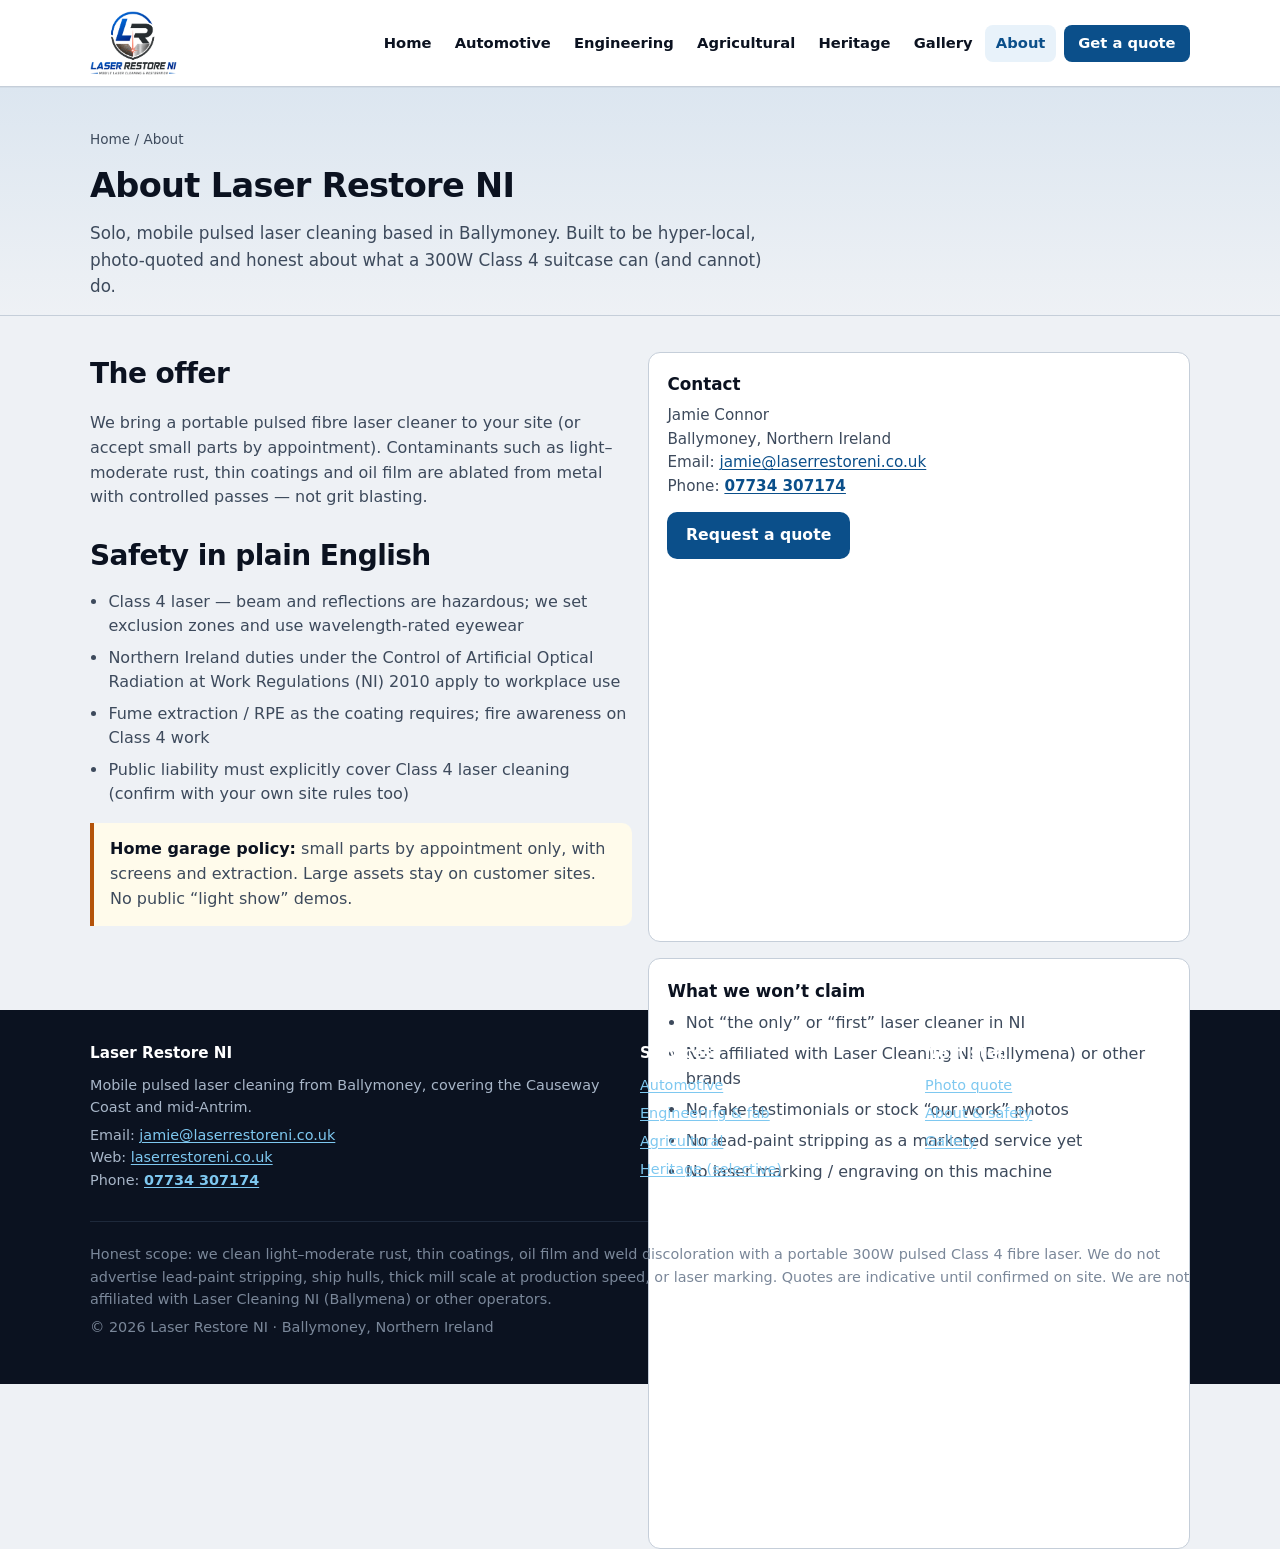
==== commit f6ad7d68: "Revert Applications page — restore previous site" ====
--- a/about.html
+++ b/about.html
@@ -30,7 +30,6 @@
           <li><a href="engineering.html">Engineering</a></li>
           <li><a href="agricultural.html">Agricultural</a></li>
           <li><a href="heritage.html">Heritage</a></li>
-          <li><a href="applications.html">Applications</a></li>
           <li><a href="gallery.html">Gallery</a></li>
           <li><a href="about.html" aria-current="page">About</a></li>
           <li><a href="quote.html" class="cta-link">Get a quote</a></li>
@@ -98,7 +97,6 @@
       <div>
         <h3>Services</h3>
         <ul>
-          <li><a href="applications.html">Applications</a></li>
           <li><a href="automotive.html">Automotive</a></li>
           <li><a href="engineering.html">Engineering &amp; fab</a></li>
           <li><a href="agricultural.html">Agricultural</a></li>
--- a/css/styles.css
+++ b/css/styles.css
@@ -326,113 +326,3 @@
 .section .btn-secondary:hover {
   border-color: #64748b; color: var(--ink); background: #f8fafc;
 }
-
-/* Applications page — brochure-style sections */
-.apps-intro { padding-bottom: 0.5rem; }
-.apps-banner {
-  display: grid; gap: 1.25rem; align-items: center;
-  background: var(--surface); border: 1px solid var(--line);
-  border-radius: var(--radius); padding: 1.15rem; box-shadow: var(--shadow);
-}
-.apps-banner h2 { margin: 0 0 0.5rem; color: var(--brand-dark); font-size: 1.25rem; }
-.apps-banner p { margin: 0; color: var(--muted); }
-.apps-banner-visual {
-  position: relative; border-radius: 10px; overflow: hidden;
-  background: #e8eef5; border: 1px solid var(--line);
-}
-.apps-banner-visual img {
-  width: 100%; height: 160px; object-fit: cover; object-position: center;
-}
-.apps-badge {
-  position: absolute; left: 0.65rem; bottom: 0.65rem;
-  font-size: 0.68rem; font-weight: 700; letter-spacing: 0.05em;
-  text-transform: uppercase; color: #92400e; background: #fffbeb;
-  border: 1px solid #fcd34d; padding: 0.2rem 0.5rem; border-radius: 999px;
-}
-@media (min-width: 800px) {
-  .apps-banner { grid-template-columns: 1fr 1.2fr; }
-  .apps-banner-visual img { height: 200px; }
-}
-
-.apps-section { padding: 1.25rem 0; }
-.apps-section--alt { background: #f8fafc; border-block: 1px solid var(--line); }
-.apps-card {
-  display: grid; gap: 0; background: var(--surface);
-  border: 1px solid var(--line); border-radius: var(--radius);
-  overflow: hidden; box-shadow: var(--shadow);
-}
-.apps-card-body { padding: 1.25rem 1.35rem 1.4rem; }
-.apps-card-body h2 {
-  margin: 0 0 0.55rem; font-size: clamp(1.2rem, 2.5vw, 1.45rem);
-  color: var(--brand-dark); letter-spacing: -0.02em;
-}
-.apps-card-body > p { margin: 0 0 0.85rem; color: var(--muted); }
-.apps-kicker {
-  margin: 0 0 0.35rem !important; font-size: 0.72rem; font-weight: 700;
-  letter-spacing: 0.08em; text-transform: uppercase; color: var(--brand);
-}
-.apps-benefits {
-  list-style: none; margin: 0 0 1rem; padding: 0;
-}
-.apps-benefits li {
-  position: relative; padding: 0.4rem 0 0.4rem 1.65rem;
-  color: var(--muted); border-bottom: 1px solid #eef2f6;
-  font-size: 0.95rem;
-}
-.apps-benefits li:last-child { border-bottom: 0; }
-.apps-benefits li::before {
-  content: ""; position: absolute; left: 0; top: 0.7rem;
-  width: 0.85rem; height: 0.85rem; border-radius: 50%;
-  background: var(--ok);
-  box-shadow: inset 0 0 0 2px #fff;
-  background-image: url("data:image/svg+xml,%3Csvg xmlns='http://www.w3.org/2000/svg' viewBox='0 0 16 16'%3E%3Cpath fill='none' stroke='%23fff' stroke-width='2.2' d='M3.5 8.2l3 3 6-6'/%3E%3C/svg%3E");
-  background-size: 0.7rem; background-repeat: no-repeat; background-position: center;
-}
-.apps-note {
-  margin: 0 !important; font-size: 0.9rem; color: var(--muted);
-  background: #fffbeb; border-left: 4px solid var(--warn);
-  padding: 0.75rem 0.9rem; border-radius: 0 8px 8px 0;
-}
-.apps-note strong { color: var(--ink); }
-.apps-related { margin: 0.85rem 0 0 !important; font-size: 0.92rem; }
-.apps-related a { font-weight: 650; text-decoration: none; }
-.apps-related a:hover { text-decoration: underline; }
-
-.apps-card-panel {
-  min-height: 140px; display: grid; place-content: center; gap: 0.35rem;
-  text-align: center; color: #fff; position: relative; padding: 1.25rem;
-}
-.apps-panel-label {
-  position: absolute; top: 0.55rem; left: 0.55rem;
-  font-size: 0.65rem; font-weight: 700; letter-spacing: 0.05em;
-  text-transform: uppercase; background: rgba(255,255,255,0.92);
-  color: #92400e; padding: 0.15rem 0.45rem; border-radius: 999px;
-}
-.apps-panel-icon {
-  width: 3.2rem; height: 3.2rem; margin: 0.5rem auto 0;
-  border-radius: 50%; display: grid; place-items: center;
-  font-size: 1.35rem; font-weight: 800; background: rgba(255,255,255,0.18);
-  border: 2px solid rgba(255,255,255,0.45);
-}
-.apps-panel-title {
-  font-size: 1.05rem; font-weight: 700; letter-spacing: 0.02em;
-}
-.apps-panel--weld { background: linear-gradient(145deg, #083a66 0%, #0c6eb0 55%, #64748b 100%); }
-.apps-panel--auto { background: linear-gradient(145deg, #0b4f8a 0%, #0c6eb0 50%, #8B4513 100%); }
-.apps-panel--eng { background: linear-gradient(145deg, #0b1220 0%, #0b4f8a 60%, #0c6eb0 100%); }
-.apps-panel--agri { background: linear-gradient(145deg, #0b4f8a 0%, #8B4513 55%, #b45309 100%); }
-
-@media (min-width: 800px) {
-  .apps-card { grid-template-columns: 240px 1fr; }
-  .apps-card--reverse { grid-template-columns: 1fr 240px; }
-  .apps-card--reverse .apps-card-panel { order: 2; }
-  .apps-card-panel { min-height: 100%; }
-}
-
-.apps-cta {
-  text-align: left; padding: 1.35rem 1.4rem;
-  border-color: var(--brand);
-  box-shadow: var(--shadow);
-}
-.apps-cta h2 { margin: 0 0 0.5rem; color: var(--brand-dark); }
-.apps-cta p { margin: 0; color: var(--muted); }
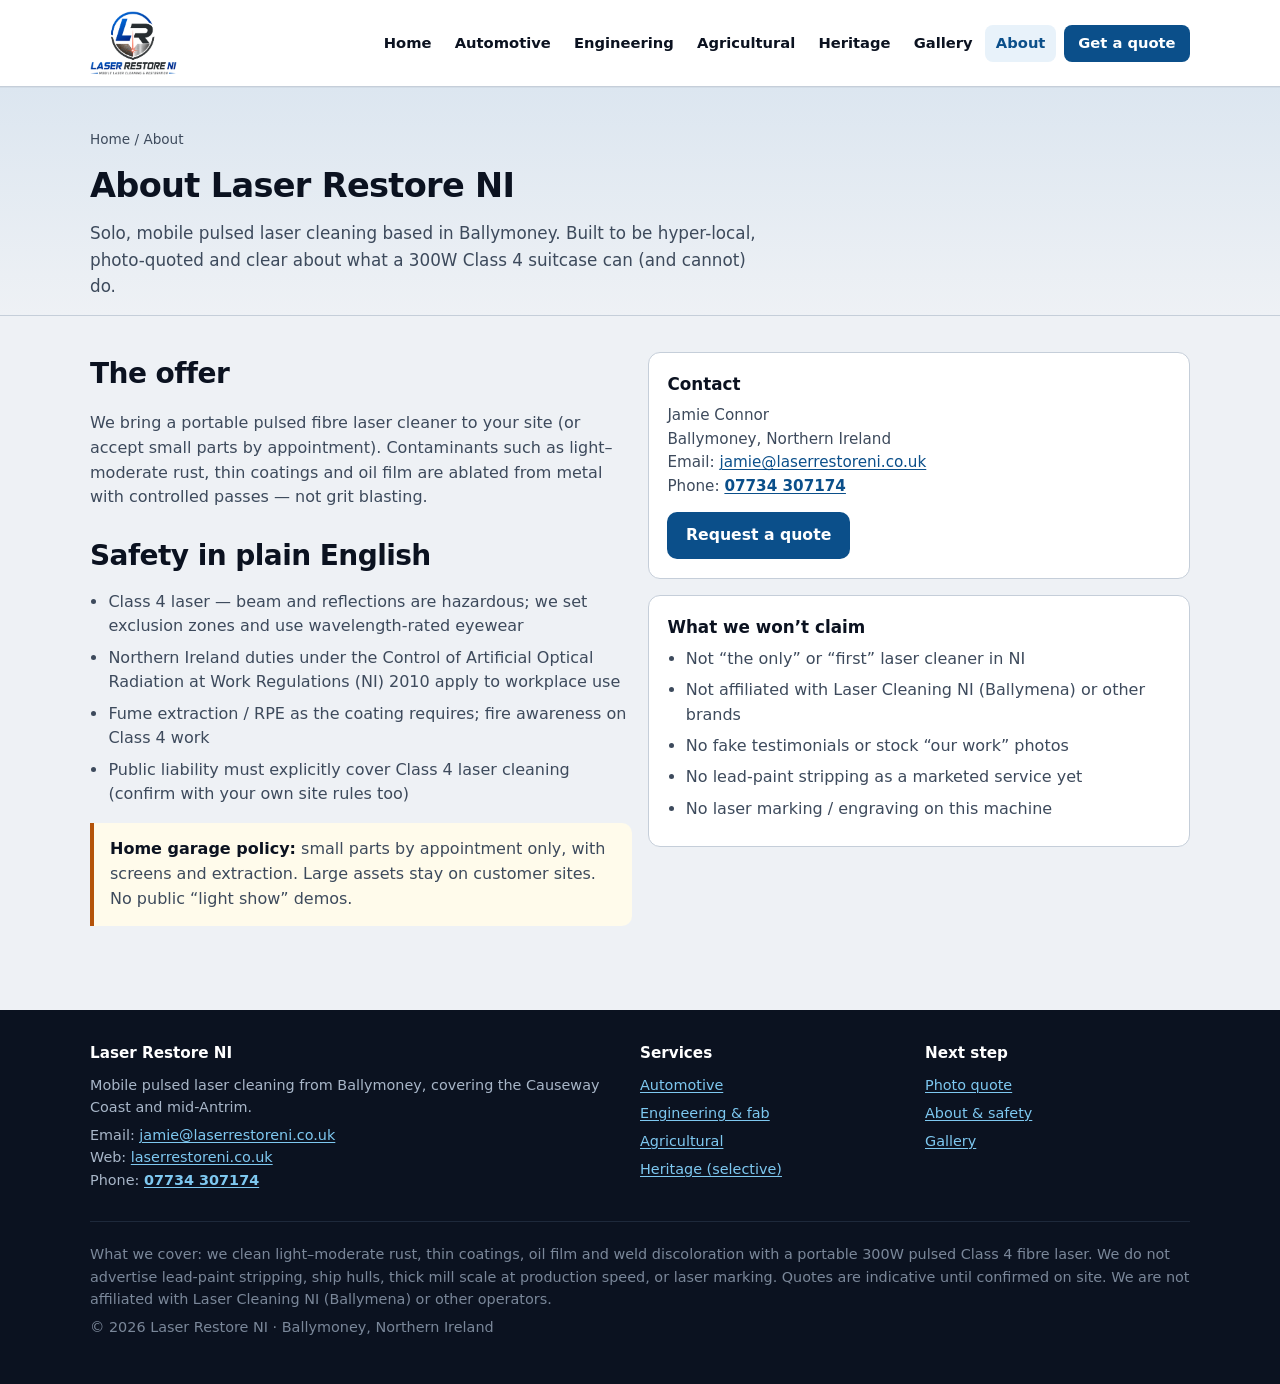
==== commit 7dd57e45: "Remove honest wording from website copy" ====
--- a/about.html
+++ b/about.html
@@ -4,7 +4,7 @@
   <meta charset="utf-8">
   <meta name="viewport" content="width=device-width, initial-scale=1">
   <title>About & safety | Laser Restore NI</title>
-  <meta name="description" content="About Laser Restore NI — Class 4 mobile laser cleaning from Ballymoney, honest scope and safety.">
+  <meta name="description" content="About Laser Restore NI — Class 4 mobile laser cleaning from Ballymoney, clear scope and safety.">
   <meta name="theme-color" content="#0b4f8a">
   <link rel="canonical" href="https://laserrestoreni.co.uk/about.html">
   <meta property="og:url" content="https://laserrestoreni.co.uk/about.html">
@@ -43,7 +43,7 @@
       <div class="container">
         <p class="breadcrumbs"><a href="index.html">Home</a> / About</p>
         <h1>About Laser Restore NI</h1>
-        <p class="lead" style="margin:0;max-width:42rem">Solo, mobile pulsed laser cleaning based in Ballymoney. Built to be hyper-local, photo-quoted and honest about what a 300W Class&nbsp;4 suitcase can (and cannot) do.</p>
+        <p class="lead" style="margin:0;max-width:42rem">Solo, mobile pulsed laser cleaning based in Ballymoney. Built to be hyper-local, photo-quoted and clear about what a 300W Class&nbsp;4 suitcase can (and cannot) do.</p>
       </div>
     </div>
     <section class="section">
@@ -113,7 +113,7 @@
       </div>
     </div>
     <div class="container fineprint">
-      <p>Honest scope: we clean light–moderate rust, thin coatings, oil film and weld discoloration with a portable 300W pulsed Class&nbsp;4 fibre laser. We do not advertise lead-paint stripping, ship hulls, thick mill scale at production speed, or laser marking. Quotes are indicative until confirmed on site. We are not affiliated with Laser Cleaning NI (Ballymena) or other operators.</p>
+      <p>What we cover: we clean light–moderate rust, thin coatings, oil film and weld discoloration with a portable 300W pulsed Class&nbsp;4 fibre laser. We do not advertise lead-paint stripping, ship hulls, thick mill scale at production speed, or laser marking. Quotes are indicative until confirmed on site. We are not affiliated with Laser Cleaning NI (Ballymena) or other operators.</p>
       <p>&copy; 2026 Laser Restore NI · Ballymoney, Northern Ireland</p>
     </div>
   </footer>
--- a/css/styles.css
+++ b/css/styles.css
@@ -188,9 +188,29 @@
 }
 .card {
   background: var(--surface); border: 1px solid var(--line); border-radius: var(--radius);
-  padding: 1.15rem; height: 100%;
+  padding: 1.15rem; height: auto;
+  overflow: visible;
+  position: relative;
+  z-index: 0;
+  transition: border-color 0.15s ease, box-shadow 0.15s ease;
+}
+.grid-2 > a.card,
+.grid-3 > a.card,
+.grid-3 > .card,
+.grid-4 > a.card {
+  height: 100%;
   overflow: hidden;
-  transition: border-color 0.15s ease, box-shadow 0.15s ease;
+}
+aside .card {
+  height: auto !important;
+  overflow: visible;
+}
+.grid-2 {
+  align-items: start;
+}
+main {
+  position: relative;
+  z-index: 1;
 }
 a.card:hover {
   border-color: var(--brand);
@@ -213,7 +233,7 @@
 .card-strip--agri { background: linear-gradient(90deg, #0b4f8a, #8B4513 55%, #b45309); }
 .card-strip--herit { background: linear-gradient(90deg, #1e293b, #0c6eb0 50%, #8B4513); }
 
-/* Honest scope callouts */
+/* Scope callouts */
 .callout {
   border-left: 4px solid var(--brand);
   background: #e8f2fa; padding: 0.9rem 1rem; border-radius: 0 10px 10px 0;
@@ -232,7 +252,7 @@
   .price-table th:nth-child(2), .price-table td:nth-child(2) { display: none; }
 }
 
-/* Gallery — brand imagery with honest labels */
+/* Gallery — brand imagery with labels */
 .gallery-grid { display: grid; gap: 1rem; }
 @media (min-width: 640px) { .gallery-grid { grid-template-columns: 1fr 1fr; } }
 .gallery-item {
@@ -292,6 +312,7 @@
 /* Footer — charcoal ink */
 .site-footer {
   margin-top: 2rem; padding: 2rem 0 2.5rem; background: #0b1220; color: #a8b6c8;
+  position: relative; z-index: 2; clear: both;
 }
 .site-footer a { color: #7ec8f0; }
 .footer-grid { display: grid; gap: 1.25rem; }
